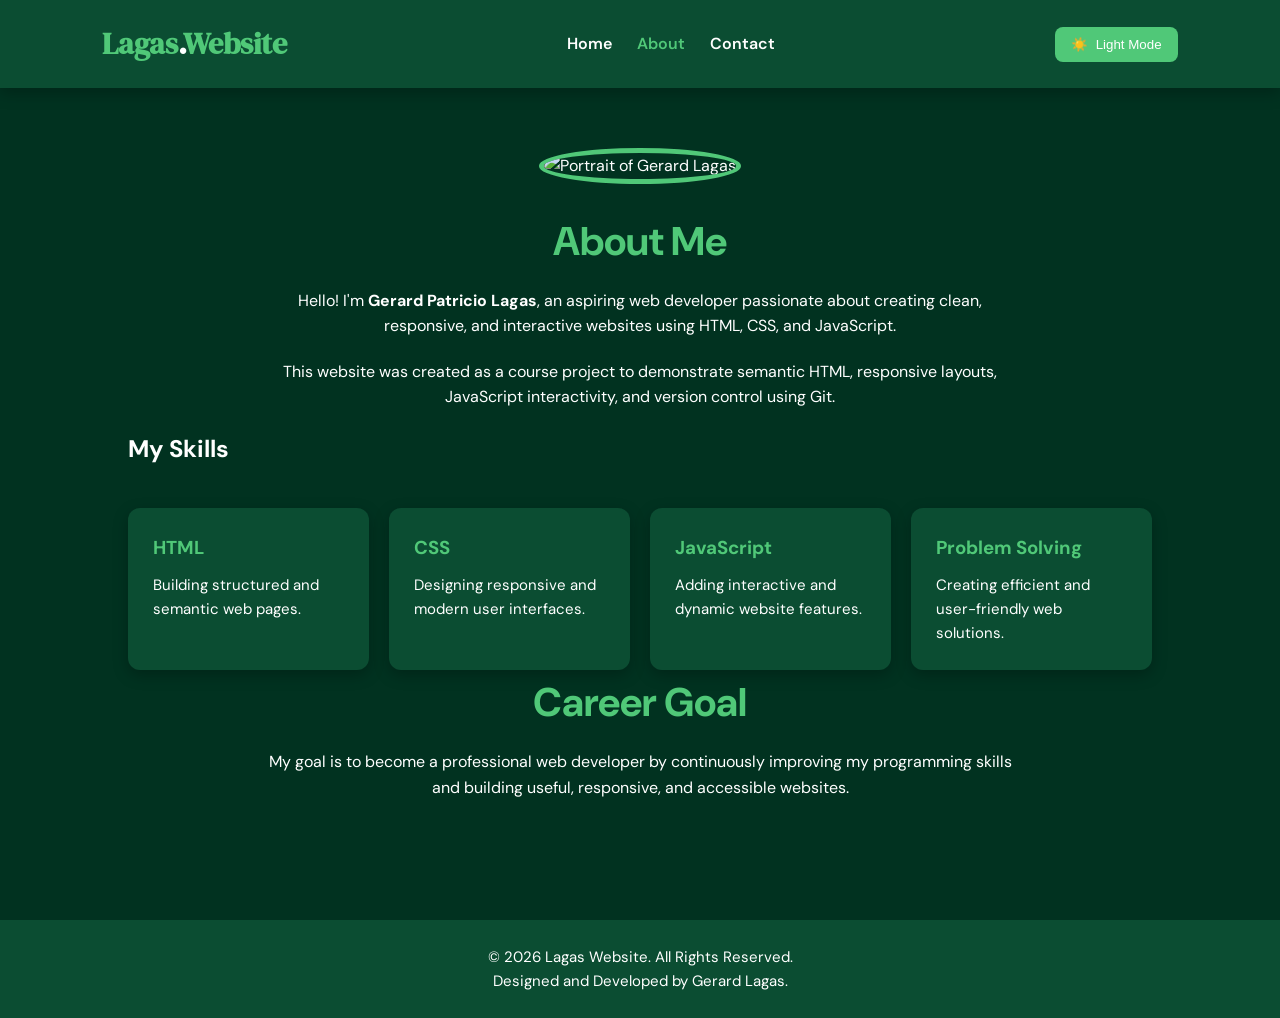
==== about.html @ 74121bf2 "Add files via upload" ====
<!DOCTYPE html>
<html lang="en" data-theme="dark">

<head>
    <meta charset="UTF-8">
    <meta name="description" content="About Gerard Lagas">
    <meta name="viewport" content="width=device-width, initial-scale=1.0">

    <title>Lagas | About</title>

    <link href="https://fonts.googleapis.com/css2?family=DM+Sans:wght@400;500;700&family=DM+Serif+Display&display=swap" rel="stylesheet">

    <link rel="stylesheet" href="style.css">

    <script src="script.js" defer></script>
</head>

<body>

    <header>

        <h1 class="logo">
            Lagas<span>.</span>Website
        </h1>

        <nav>
            <a href="index.html">Home</a>
            <a href="about.html" class="active">About</a>
            <a href="contact.html">Contact</a>
        </nav>

        <button id="themeToggle" class="theme-toggle">
            <span id="toggleIcon">☀️</span>
            <span id="toggleLabel">Light Mode</span>
        </button>

    </header>

    <main>

        <section class="about reveal">

            <img
                src="images/profile.jpg"
                alt="Portrait of Gerard Lagas"
                class="profile-image">

            <h2>About Me</h2>

            <p>
                Hello! I'm <strong>Gerard Patricio Lagas</strong>, an aspiring
                web developer passionate about creating clean, responsive,
                and interactive websites using HTML, CSS, and JavaScript.
            </p>

            <p>
                This website was created as a course project to demonstrate
                semantic HTML, responsive layouts, JavaScript interactivity,
                and version control using Git.
            </p>

        </section>

        <section class="skills reveal">

            <h2>My Skills</h2>

            <div class="skill-container">

                <div class="card">
                    <h3>HTML</h3>
                    <p>
                        Building structured and semantic web pages.
                    </p>
                </div>

                <div class="card">
                    <h3>CSS</h3>
                    <p>
                        Designing responsive and modern user interfaces.
                    </p>
                </div>

                <div class="card">
                    <h3>JavaScript</h3>
                    <p>
                        Adding interactive and dynamic website features.
                    </p>
                </div>

                <div class="card">
                    <h3>Problem Solving</h3>
                    <p>
                        Creating efficient and user-friendly web solutions.
                    </p>
                </div>

            </div>

        </section>

        <section class="goals reveal">

            <h2>Career Goal</h2>

            <p>
                My goal is to become a professional web developer by
                continuously improving my programming skills and building
                useful, responsive, and accessible websites.
            </p>

        </section>

    </main>

    <footer>

        <p>
            &copy; 2026 Lagas Website. All Rights Reserved.
            <br>
            Designed and Developed by Gerard Lagas.
        </p>

    </footer>

</body>

</html>
---- style.css ----
* {
    margin: 0;
    padding: 0;
    box-sizing: border-box;
}

html {
    scroll-behavior: smooth;
}

:root {
    --bg: #013220;
    --card: #0b4d32;
    --text: #ffffff;
    --accent: #50C878;
    --shadow: rgba(0, 0, 0, 0.25);
}

[data-theme="light"] {
    --bg: #f8fff9;
    --card: #ffffff;
    --text: #013220;
    --accent: #2e8b57;
    --shadow: rgba(0, 0, 0, 0.15);
}

body {
    font-family: "DM Sans", sans-serif;
    background: var(--bg);
    color: var(--text);
    line-height: 1.6;
    transition: 0.3s;
}

header {
    display: flex;
    justify-content: space-between;
    align-items: center;
    padding: 20px 8%;
    background: var(--card);
    position: sticky;
    top: 0;
    box-shadow: 0 5px 15px var(--shadow);
    z-index: 100;
}

.logo {
    font-family: "DM Serif Display", serif;
    font-size: 30px;
    color: var(--accent);
}

.logo span {
    color: var(--text);
}

nav {
    display: flex;
    gap: 25px;
}

nav a {
    text-decoration: none;
    color: var(--text);
    font-weight: 600;
    transition: 0.3s;
}

nav a:hover,
nav a.active {
    color: var(--accent);
}

.theme-toggle {
    display: flex;
    align-items: center;
    gap: 8px;
    padding: 10px 16px;
    border: none;
    border-radius: 8px;
    background: var(--accent);
    color: white;
    cursor: pointer;
    transition: 0.3s;
}

.theme-toggle:hover {
    transform: translateY(-2px);
}

main {
    min-height: 85vh;
    padding: 60px 10%;
}

.hero,
.about,
.contact,
.goals {
    text-align: center;
}

.hero h2,
.about h2,
.contact h2,
.goals h2 {
    color: var(--accent);
    font-size: 40px;
    margin-bottom: 15px;
}

.hero h3 {
    font-size: 28px;
    margin-bottom: 20px;
}

.hero p,
.about p,
.contact p,
.goals p {
    max-width: 750px;
    margin: auto;
    margin-bottom: 20px;
}

.profile-image {
    width: 180px;
    height: 180px;
    object-fit: cover;
    border-radius: 50%;
    border: 5px solid var(--accent);
    margin-bottom: 25px;
}

.buttons {
    margin-top: 30px;
}

.primary,
.secondary {
    display: inline-block;
    text-decoration: none;
    padding: 12px 30px;
    border-radius: 8px;
    margin: 10px;
    font-weight: bold;
    transition: 0.3s;
}

.primary {
    background: var(--accent);
    color: white;
}

.secondary {
    border: 2px solid var(--accent);
    color: var(--text);
}

.primary:hover,
.secondary:hover {
    transform: translateY(-3px);
}

.skill-container {
    display: grid;
    grid-template-columns: repeat(auto-fit, minmax(220px, 1fr));
    gap: 20px;
    margin-top: 40px;
}

.card {
    background: var(--card);
    padding: 25px;
    border-radius: 12px;
    box-shadow: 0 5px 15px var(--shadow);
    transition: 0.3s;
}

.card:hover {
    transform: translateY(-5px);
}

.card h3 {
    color: var(--accent);
    margin-bottom: 10px;
}

.card p {
    font-size: 15px;
}

#contactForm {
    display: flex;
    flex-direction: column;
    gap: 18px;
    max-width: 600px;
    margin: 40px auto;
}

#contactForm input,
#contactForm textarea {
    width: 100%;
    padding: 15px;
    border: 2px solid var(--accent);
    border-radius: 10px;
    background: transparent;
    color: var(--text);
    font-size: 16px;
    outline: none;
    transition: 0.3s;
}

#contactForm input:focus,
#contactForm textarea:focus {
    border-color: #7fffd4;
    box-shadow: 0 0 10px rgba(80, 200, 120, 0.3);
}

#contactForm textarea {
    resize: vertical;
    min-height: 150px;
}

#contactForm button {
    border: none;
    cursor: pointer;
}

.contact-info {
    margin-top: 40px;
}

.contact-info h3 {
    color: var(--accent);
    margin-bottom: 15px;
}

.contact-info p {
    margin: 8px 0;
    font-size: 16px;
}

footer {
    text-align: center;
    background: var(--card);
    padding: 25px;
    margin-top: 40px;
}

footer p {
    font-size: 15px;
}

.reveal {
    opacity: 0;
    transform: translateY(50px);
    transition: all 0.8s ease;
}

.reveal.show {
    opacity: 1;
    transform: translateY(0);
}

#rotatingText {
    color: var(--accent);
    font-weight: bold;
}

@media (max-width: 768px) {

    header {
        flex-direction: column;
        gap: 20px;
        text-align: center;
    }

    nav {
        flex-direction: column;
        gap: 15px;
    }

    main {
        padding: 40px 8%;
    }

    .hero h2,
    .about h2,
    .contact h2,
    .goals h2 {
        font-size: 30px;
    }

    .hero h3 {
        font-size: 22px;
    }

    .profile-image {
        width: 150px;
        height: 150px;
    }

    .buttons {
        display: flex;
        flex-direction: column;
        align-items: center;
    }

    .primary,
    .secondary {
        width: 220px;
        text-align: center;
    }

    .skill-container {
        grid-template-columns: 1fr;
    }

    #contactForm {
        width: 100%;
    }
}
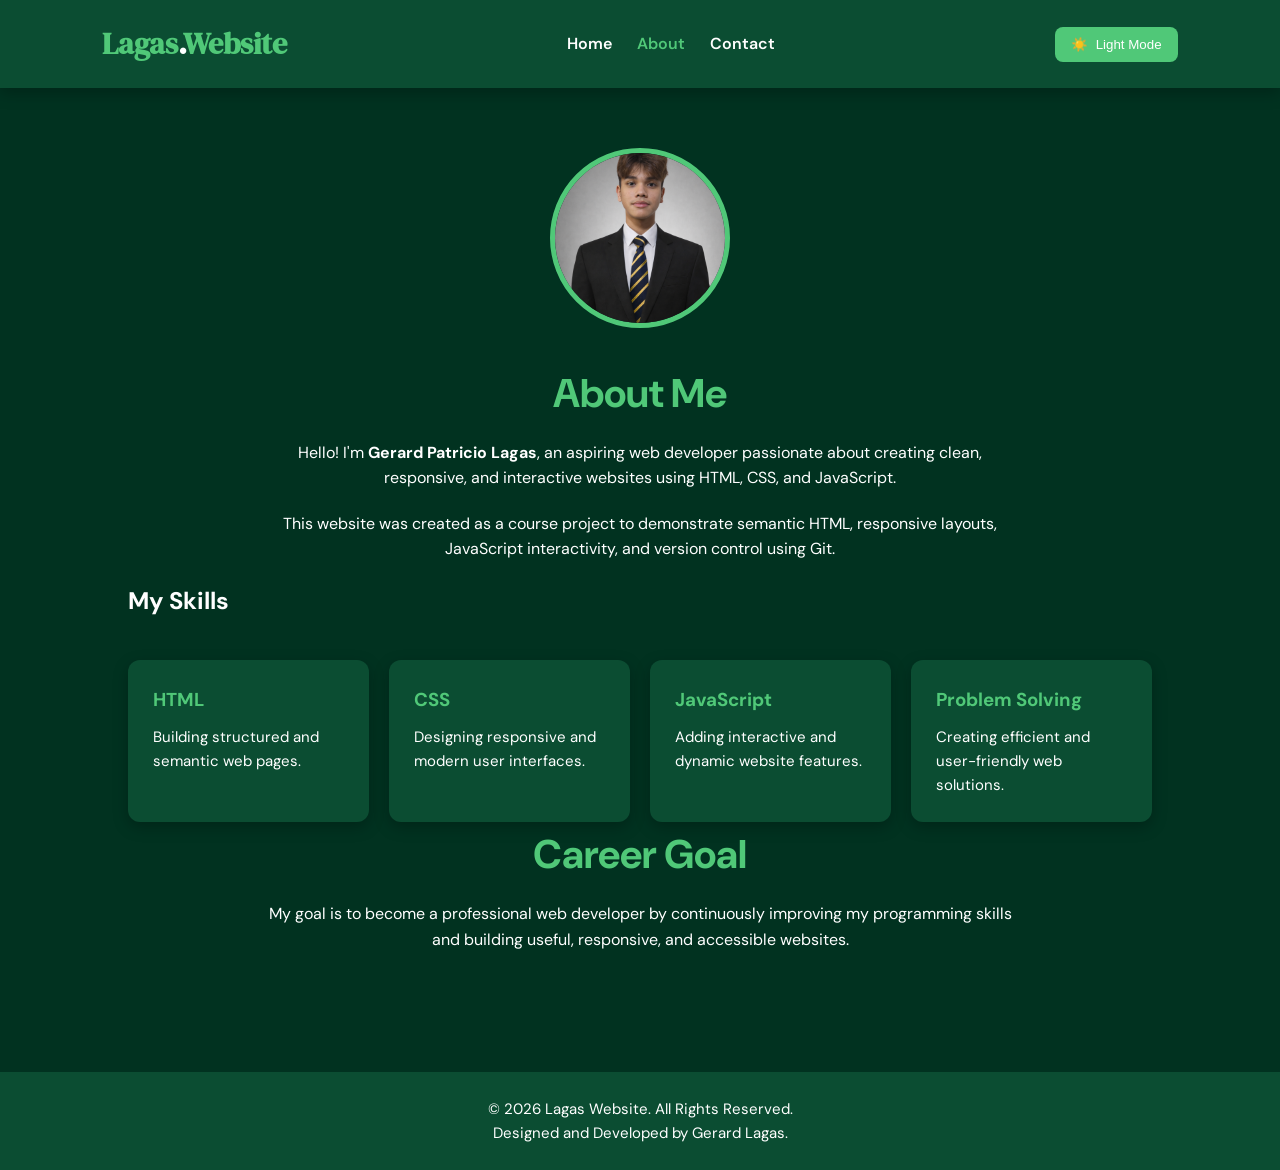
==== commit 1e34f0c5: "Add files via upload" ====
--- a/about.html
+++ b/about.html
@@ -41,7 +41,7 @@
         <section class="about reveal">
 
             <img
-                src="images/profile.jpg"
+                src="lagas.png"
                 alt="Portrait of Gerard Lagas"
                 class="profile-image">
 
